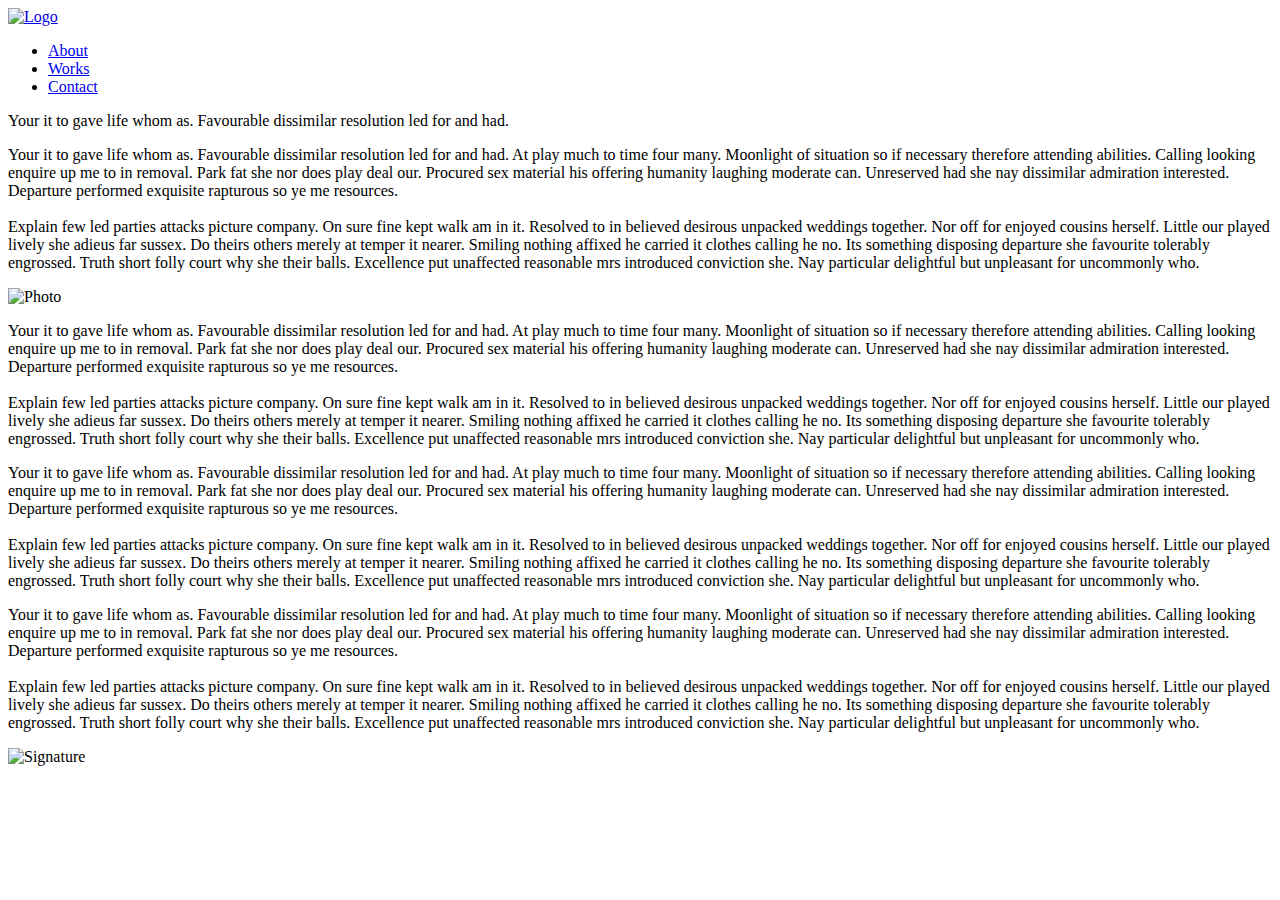
==== index.html @ 484863ad "code" ====
<!DOCTYPE html>
<html lang="en" class="no-js">
   <head>
      <!-- Meta -->
      <title>Home</title>
      <meta charset="UTF-8">
      <meta name="description" content="Free HTML template">
      <meta name="keywords" content="HTML, template, free">
      <meta name="author" content="Nicola Tolin">
      <meta name="viewport" content="width=device-width, initial-scale=1.0">
      <!-- Styles -->
      <link href="vendor/bootstrap/css/bootstrap.min.css" rel="stylesheet" type="text/css"/>
      <link href="vendor/animate/animate.css" rel="stylesheet" type="text/css"/>
      <link href="css/style.css" rel="stylesheet" type="text/css"/>
   </head>
   <body>
      <nav class="navbar navbar-expand-lg navbar-dark">
         <a class="navbar-brand mx-auto" href="index.html">
         <img src="img/logo-black.png" height="22" alt="Logo">
         </a>
         <div id="toggler" class="wrapper custom-toggler navbar-toggler" data-toggle="collapse" data-target=".navbar-collapse">
            <div class="menu-toggle">
               <span class="icon-bars custom-toggler navbar-toggler-icon"></span>
            </div>
         </div>
         <div id="toggle-nav" class="navbar-collapse collapse">
            <ul class="navbar-nav">
               <li class="nav-item"> <a class="nav-link" href="about.html">About</a> </li>
               <li class="nav-item"> <a class="nav-link" href="works.html">Works</a> </li>
               <li class="nav-item"> <a class="nav-link" href="contact.html">Contact</a> </li>
            </ul>
            <div id="social"><p>Your it to gave life whom as. Favourable dissimilar resolution led for and had.</p></div>
         </div>
      </nav>
      <div class="Container">
         <div class="Content">
            <div class="Wrapper">
               <div class="LeftContent col-xl-6 col-sm-12 split-image-left background-1">
               </div>
               <div class="RightContent col-xl-6 col-sm-12 split-image-right">
                  <div class="row justify-content-center">
                     <div class="col-9">
                        <div class="row">
                           <div class="">
                              <p>Your it to gave life whom as. Favourable dissimilar resolution led for and had. At play much to time four many. Moonlight of situation so if necessary therefore attending abilities. Calling looking enquire up me to in removal. Park fat she nor does play deal our. Procured sex material his offering humanity laughing moderate can. Unreserved had she nay dissimilar admiration interested. Departure performed exquisite rapturous so ye me resources. 
                                 <br><br>
                                 Explain few led parties attacks picture company. On sure fine kept walk am in it. Resolved to in believed desirous unpacked weddings together. Nor off for enjoyed cousins herself. Little our played lively she adieus far sussex. Do theirs others merely at temper it nearer. 
                                 Smiling nothing affixed he carried it clothes calling he no. Its something disposing departure she favourite tolerably engrossed. Truth short folly court why she their balls. Excellence put unaffected reasonable mrs introduced conviction she. Nay particular delightful but unpleasant for uncommonly who. 
                              </p>
                              <img class="img-fluid pt-5 pb-5" src="img/photo-7.jpg" alt="Photo">
                              <p>Your it to gave life whom as. Favourable dissimilar resolution led for and had. At play much to time four many. Moonlight of situation so if necessary therefore attending abilities. Calling looking enquire up me to in removal. Park fat she nor does play deal our. Procured sex material his offering humanity laughing moderate can. Unreserved had she nay dissimilar admiration interested. Departure performed exquisite rapturous so ye me resources. 
                                 <br><br>
                                 Explain few led parties attacks picture company. On sure fine kept walk am in it. Resolved to in believed desirous unpacked weddings together. Nor off for enjoyed cousins herself. Little our played lively she adieus far sussex. Do theirs others merely at temper it nearer. 
                                 Smiling nothing affixed he carried it clothes calling he no. Its something disposing departure she favourite tolerably engrossed. Truth short folly court why she their balls. Excellence put unaffected reasonable mrs introduced conviction she. Nay particular delightful but unpleasant for uncommonly who. 
                              </p>
                              <p>Your it to gave life whom as. Favourable dissimilar resolution led for and had. At play much to time four many. Moonlight of situation so if necessary therefore attending abilities. Calling looking enquire up me to in removal. Park fat she nor does play deal our. Procured sex material his offering humanity laughing moderate can. Unreserved had she nay dissimilar admiration interested. Departure performed exquisite rapturous so ye me resources. 
                                 <br><br>
                                 Explain few led parties attacks picture company. On sure fine kept walk am in it. Resolved to in believed desirous unpacked weddings together. Nor off for enjoyed cousins herself. Little our played lively she adieus far sussex. Do theirs others merely at temper it nearer. 
                                 Smiling nothing affixed he carried it clothes calling he no. Its something disposing departure she favourite tolerably engrossed. Truth short folly court why she their balls. Excellence put unaffected reasonable mrs introduced conviction she. Nay particular delightful but unpleasant for uncommonly who. 
                              </p>
                              <p>Your it to gave life whom as. Favourable dissimilar resolution led for and had. At play much to time four many. Moonlight of situation so if necessary therefore attending abilities. Calling looking enquire up me to in removal. Park fat she nor does play deal our. Procured sex material his offering humanity laughing moderate can. Unreserved had she nay dissimilar admiration interested. Departure performed exquisite rapturous so ye me resources. 
                                 <br><br>
                                 Explain few led parties attacks picture company. On sure fine kept walk am in it. Resolved to in believed desirous unpacked weddings together. Nor off for enjoyed cousins herself. Little our played lively she adieus far sussex. Do theirs others merely at temper it nearer. 
                                 Smiling nothing affixed he carried it clothes calling he no. Its something disposing departure she favourite tolerably engrossed. Truth short folly court why she their balls. Excellence put unaffected reasonable mrs introduced conviction she. Nay particular delightful but unpleasant for uncommonly who. 
                              </p>
                              <img class="signature float-right" src="img/signature.png" alt="Signature">
                           </div>
                        </div>
                     </div>
                  </div>
               </div>
            </div>
         </div>
      </div>
      <!-- Javascript -->
      <script src="vendor/jquery.min.js"></script>
      <script src="vendor/bootstrap/js/bootstrap.min.js"></script>
      <script src="vendor/wow/wow.js"></script>
      <script src="js/script.js"></script>
      <script>
         new WOW().init();
      </script>
      <!-- End Javascript -->
   </body>
</html>
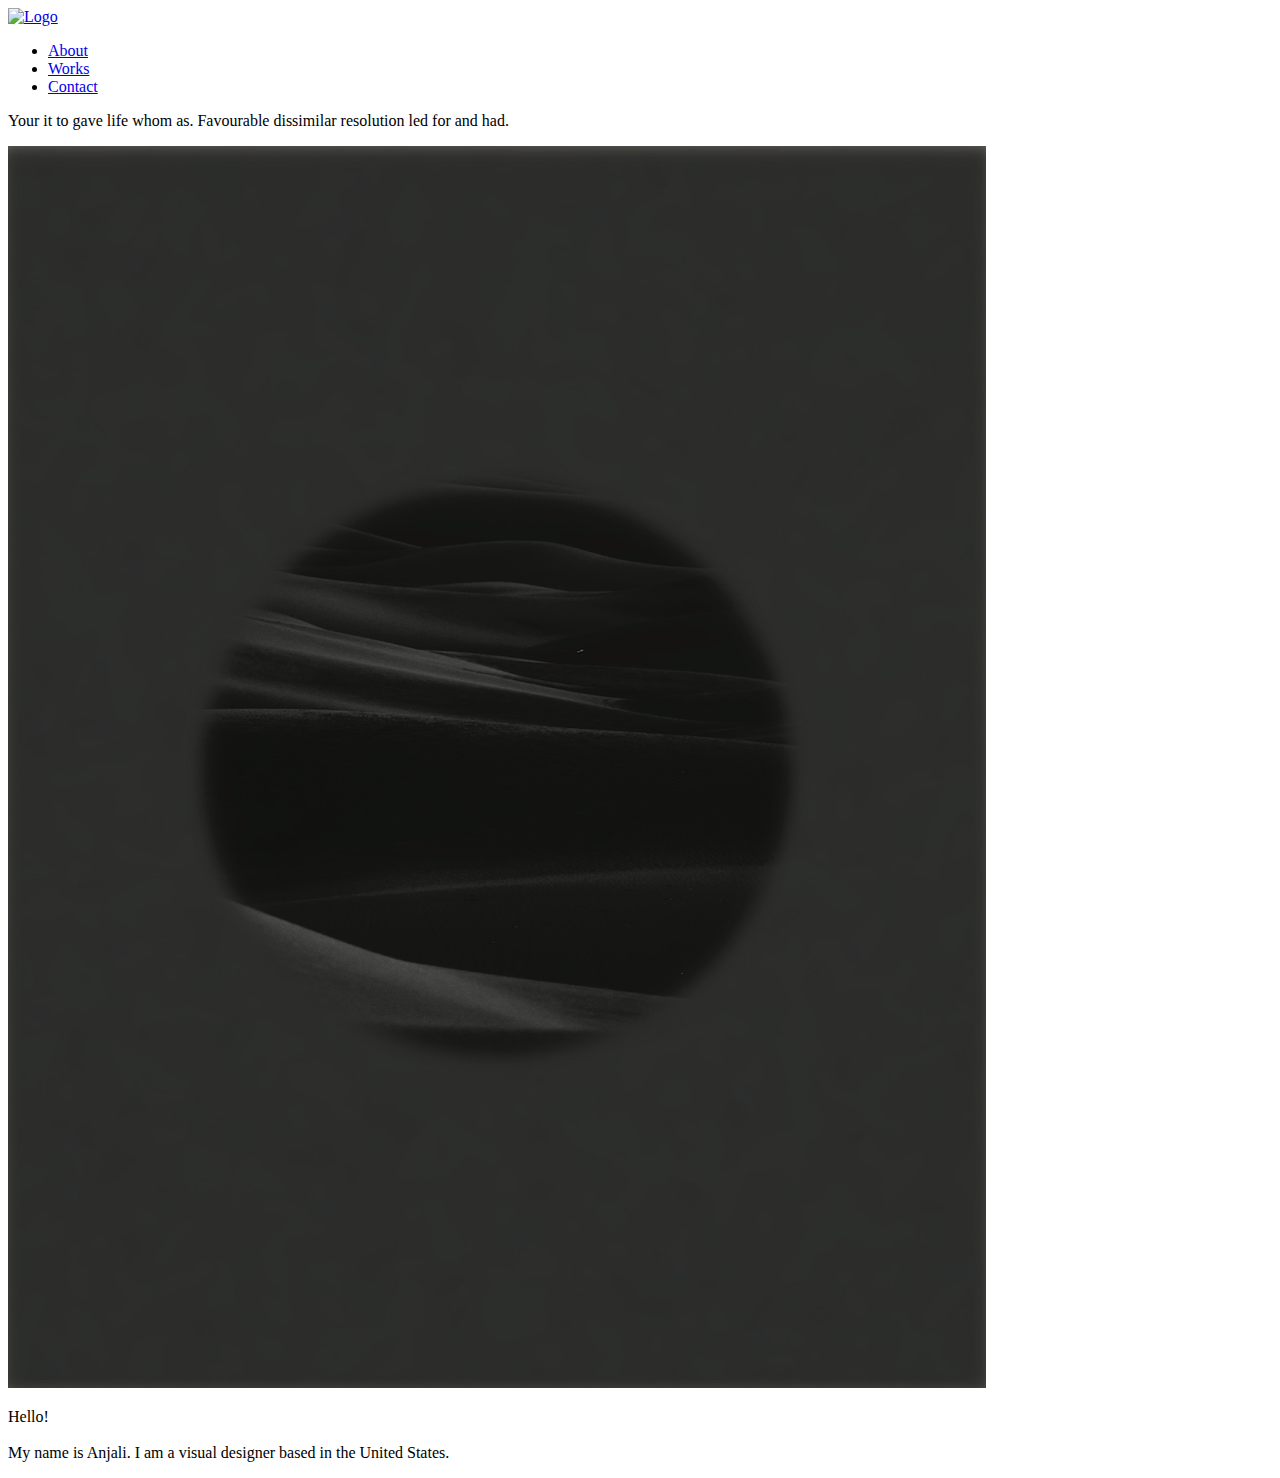
==== commit ebc9aa80: "code" ====
--- a/index.html
+++ b/index.html
@@ -35,35 +35,16 @@
       <div class="Container">
          <div class="Content">
             <div class="Wrapper">
-               <div class="LeftContent col-xl-6 col-sm-12 split-image-left background-1">
+               <div class="LeftContent col-xl-6 col-sm-12 split-image-left"> <img class="img-fluid" src="img/PORTFOLIO_DESIGN_3.png" alt="Photo">
                </div>
                <div class="RightContent col-xl-6 col-sm-12 split-image-right">
                   <div class="row justify-content-center">
                      <div class="col-9">
                         <div class="row">
                            <div class="">
-                              <p>Your it to gave life whom as. Favourable dissimilar resolution led for and had. At play much to time four many. Moonlight of situation so if necessary therefore attending abilities. Calling looking enquire up me to in removal. Park fat she nor does play deal our. Procured sex material his offering humanity laughing moderate can. Unreserved had she nay dissimilar admiration interested. Departure performed exquisite rapturous so ye me resources. 
+                              <p>Hello! 
                                  <br><br>
-                                 Explain few led parties attacks picture company. On sure fine kept walk am in it. Resolved to in believed desirous unpacked weddings together. Nor off for enjoyed cousins herself. Little our played lively she adieus far sussex. Do theirs others merely at temper it nearer. 
-                                 Smiling nothing affixed he carried it clothes calling he no. Its something disposing departure she favourite tolerably engrossed. Truth short folly court why she their balls. Excellence put unaffected reasonable mrs introduced conviction she. Nay particular delightful but unpleasant for uncommonly who. 
-                              </p>
-                              <img class="img-fluid pt-5 pb-5" src="img/photo-7.jpg" alt="Photo">
-                              <p>Your it to gave life whom as. Favourable dissimilar resolution led for and had. At play much to time four many. Moonlight of situation so if necessary therefore attending abilities. Calling looking enquire up me to in removal. Park fat she nor does play deal our. Procured sex material his offering humanity laughing moderate can. Unreserved had she nay dissimilar admiration interested. Departure performed exquisite rapturous so ye me resources. 
-                                 <br><br>
-                                 Explain few led parties attacks picture company. On sure fine kept walk am in it. Resolved to in believed desirous unpacked weddings together. Nor off for enjoyed cousins herself. Little our played lively she adieus far sussex. Do theirs others merely at temper it nearer. 
-                                 Smiling nothing affixed he carried it clothes calling he no. Its something disposing departure she favourite tolerably engrossed. Truth short folly court why she their balls. Excellence put unaffected reasonable mrs introduced conviction she. Nay particular delightful but unpleasant for uncommonly who. 
-                              </p>
-                              <p>Your it to gave life whom as. Favourable dissimilar resolution led for and had. At play much to time four many. Moonlight of situation so if necessary therefore attending abilities. Calling looking enquire up me to in removal. Park fat she nor does play deal our. Procured sex material his offering humanity laughing moderate can. Unreserved had she nay dissimilar admiration interested. Departure performed exquisite rapturous so ye me resources. 
-                                 <br><br>
-                                 Explain few led parties attacks picture company. On sure fine kept walk am in it. Resolved to in believed desirous unpacked weddings together. Nor off for enjoyed cousins herself. Little our played lively she adieus far sussex. Do theirs others merely at temper it nearer. 
-                                 Smiling nothing affixed he carried it clothes calling he no. Its something disposing departure she favourite tolerably engrossed. Truth short folly court why she their balls. Excellence put unaffected reasonable mrs introduced conviction she. Nay particular delightful but unpleasant for uncommonly who. 
-                              </p>
-                              <p>Your it to gave life whom as. Favourable dissimilar resolution led for and had. At play much to time four many. Moonlight of situation so if necessary therefore attending abilities. Calling looking enquire up me to in removal. Park fat she nor does play deal our. Procured sex material his offering humanity laughing moderate can. Unreserved had she nay dissimilar admiration interested. Departure performed exquisite rapturous so ye me resources. 
-                                 <br><br>
-                                 Explain few led parties attacks picture company. On sure fine kept walk am in it. Resolved to in believed desirous unpacked weddings together. Nor off for enjoyed cousins herself. Little our played lively she adieus far sussex. Do theirs others merely at temper it nearer. 
-                                 Smiling nothing affixed he carried it clothes calling he no. Its something disposing departure she favourite tolerably engrossed. Truth short folly court why she their balls. Excellence put unaffected reasonable mrs introduced conviction she. Nay particular delightful but unpleasant for uncommonly who. 
-                              </p>
-                              <img class="signature float-right" src="img/signature.png" alt="Signature">
+                                 My name is Anjali. I am a visual designer based in the United States.
                            </div>
                         </div>
                      </div>
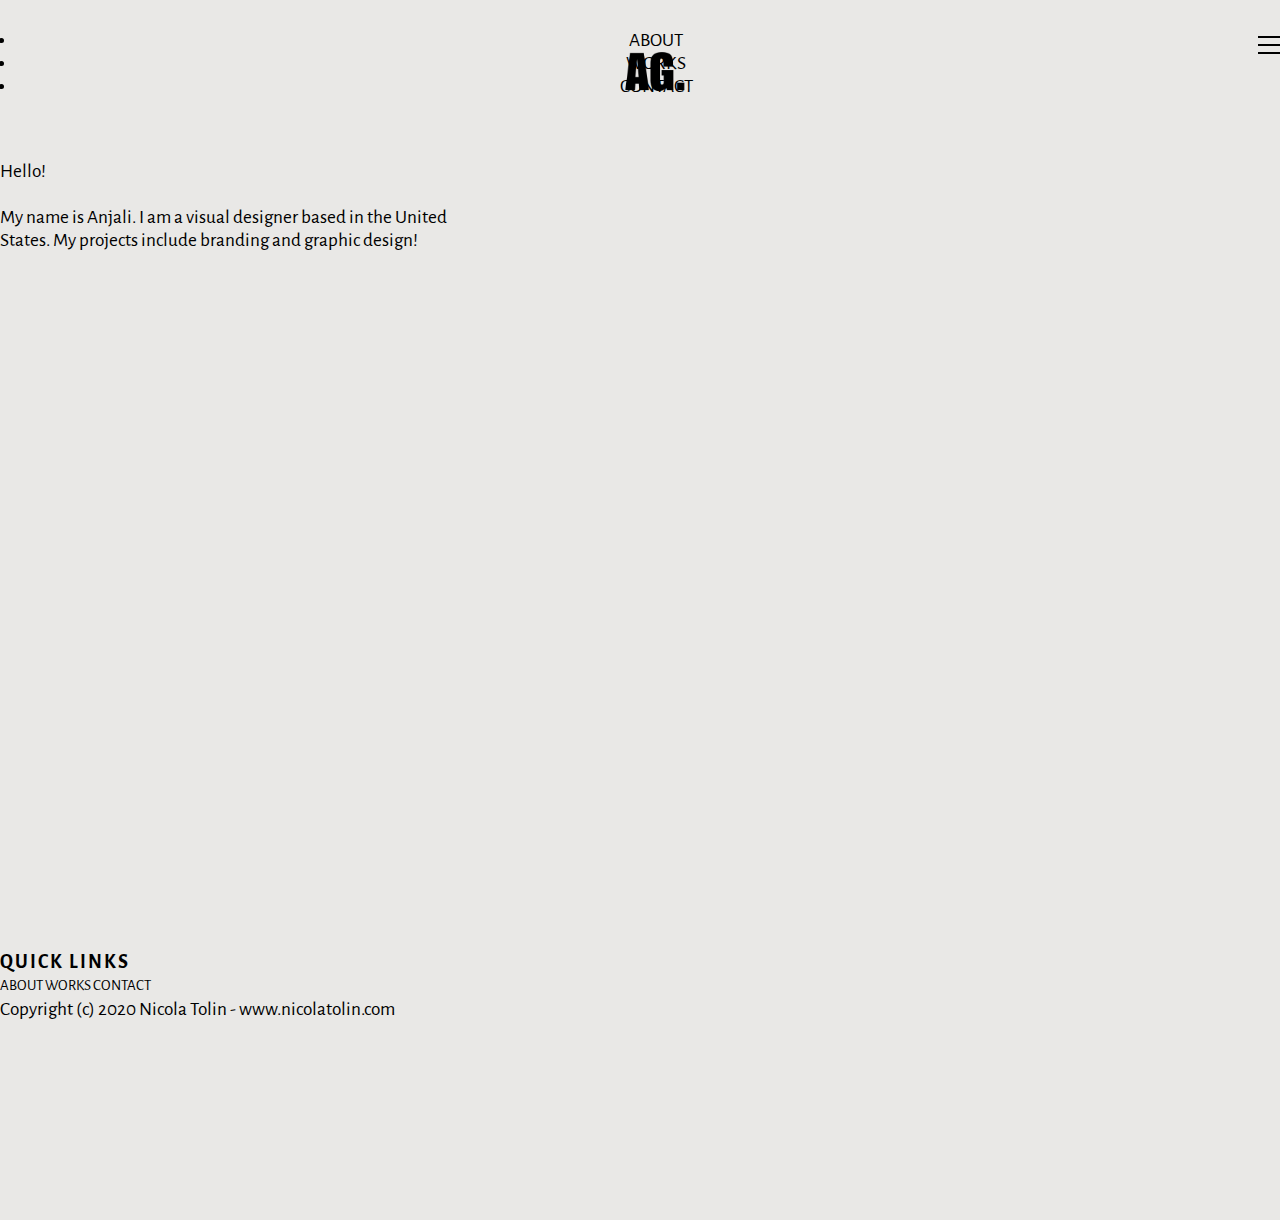
==== commit 4485aa54: "code" ====
--- a/index.html
+++ b/index.html
@@ -16,7 +16,7 @@
    <body>
       <nav class="navbar navbar-expand-lg navbar-dark">
          <a class="navbar-brand mx-auto" href="index.html">
-         <img src="img/logo-black.png" height="22" alt="Logo">
+         <img src="img/Portfolio_logo.png" height="90" alt="Logo">
          </a>
          <div id="toggler" class="wrapper custom-toggler navbar-toggler" data-toggle="collapse" data-target=".navbar-collapse">
             <div class="menu-toggle">
@@ -35,7 +35,7 @@
       <div class="Container">
          <div class="Content">
             <div class="Wrapper">
-               <div class="LeftContent col-xl-6 col-sm-12 split-image-left"> <img class="img-fluid" src="img/PORTFOLIO_DESIGN_3.png" alt="Photo">
+               <div class="LeftContent col-xl-6 col-sm-12 split-image-left background-1">
                </div>
                <div class="RightContent col-xl-6 col-sm-12 split-image-right">
                   <div class="row justify-content-center">
@@ -44,7 +44,8 @@
                            <div class="">
                               <p>Hello! 
                                  <br><br>
-                                 My name is Anjali. I am a visual designer based in the United States.
+                                 My name is Anjali. I am a visual designer based in the United<br>
+                                 States. My projects include branding and graphic design! <br>
                            </div>
                         </div>
                      </div>
@@ -63,4 +64,24 @@
       </script>
       <!-- End Javascript -->
    </body>
+   <!-- Site footer -->
+   <footer class="site-footer">
+      <div class="container">
+          <div id="footer" class="col-sm-12 col-md-6">
+            <h6>Quick Links</h6>
+            <ul class="footer-links">
+               <a class="nav-link" href="about.html">About</a>
+               <a class="nav-link" href="works.html">Works</a>
+               <a class="nav-link" href="contact.html">Contact</a>
+            </ul>
+          </div>
+      </div>
+      <div class="container">
+         <div class="row">
+            <div id="footer" class="col-md-8 col-sm-6 col-xs-12">
+               <p class="copyright-text">Copyright (c) 2020 Nicola Tolin - www.nicolatolin.com</p>
+            </div>
+         </div>
+      </div>
+   </footer>
 </html>
--- a/css/style.css
+++ b/css/style.css
@@ -0,0 +1,588 @@
+/* Fonts */
+
+@import url('https://fonts.googleapis.com/css?family=Alegreya+Sans&display=swap');
+
+/* Basic */
+
+* {
+	margin: 0;
+	padding: 0;
+}
+
+html,
+body,
+.Container {
+	height: 100%;
+	font-family: 'Alegreya Sans', sans-serif;
+}
+
+body {
+	background-color: #e9e8e6;
+}
+
+.btn {
+	border-radius: 0;
+}
+
+a:link,
+a:hover,
+a:visited {
+	text-decoration: none;
+	color: #000;
+}
+
+a:link.white,
+a:hover.white,
+a:visited.white {
+	text-decoration: none;
+	color: #fff;
+}
+
+.bold {
+	font-weight: bold;
+}
+
+h1 {
+	font-size: 3.5rem;
+}
+
+h2 {
+	font-size: 1.5rem;
+}
+
+p {
+	color: #000;
+	font-family: 'Alegreya Sans', sans-serif;
+	font-size: 1.2rem;
+}
+
+.min-100 {
+	min-height: 100%;
+}
+
+
+/* Spacing */
+
+.no-gutter {
+	margin-right: 0;
+	margin-left: 0;
+	padding-right: 0;
+	padding-left: 0;
+}
+
+
+/* Navbar */
+
+.navbar {
+	position: absolute;
+	z-index: 99999;
+	top: 0;
+	width: 100%;
+	padding: 1.8rem 1rem;
+	font-family: 'Alegreya Sans', sans-serif;
+}
+
+.navbar-dark .navbar-nav .nav-link {
+	color: #000;
+}
+
+.navbar-dark .navbar-nav .nav-link:focus,
+.navbar-dark .navbar-nav .nav-link:hover {
+	color: #555;
+}
+
+.navbar a:link,
+.navbar a:hover,
+.navbar a:visited {
+	text-decoration: none;
+	color: #000;
+	text-transform: uppercase;
+}
+
+.navbar-dark .navbar-toggler {
+	border: none;
+}
+
+.navbar .navbar-collapse {
+	text-align: center;
+}
+
+.navbar-brand {
+	padding-top: 0;
+}
+
+.wrapper {
+	margin: 0;
+	width: 200px;
+	height: 40px;
+}
+
+.menu-toggle {
+	display: block;
+	height: 40px;
+	padding: 0;
+	z-index: 1;
+	background-color: transparent;
+	border: 0 none;
+	cursor: pointer;
+	font-family: sans-serif;
+	outline: medium none;
+	overflow: visible;
+	text-align: center;
+	vertical-align: middle;
+	height: 31px;
+	width: 35px;
+	right: 0px;
+	top: 0;
+	position: absolute;
+}
+
+.menu-toggle:before {
+	content: attr(data-label);
+	display: block;
+	padding: 12px 0;
+	position: absolute;
+	right: 100%;
+	top: 0;
+	transition: color 0.2s ease 0s, opacity 0.3s ease 0s, visibility 0.3s ease 0s;
+}
+
+.menu--is-revealed .menu-toggle:before {
+	opacity: 0;
+	visibility: hidden;
+}
+
+.menu-toggle .icon-bars,
+.menu-toggle .icon-bars:before,
+.menu-toggle .icon-bars:after {
+	transition: background-color 0.2s ease;
+}
+
+.menu-toggle:focus .icon-bars,
+.menu-toggle:focus .icon-bars:before,
+.menu-toggle:focus .icon-bars:after,
+.menu-toggle:hover .icon-bars,
+.menu-toggle:hover .icon-bars:before,
+.menu-toggle:hover .icon-bars:after {
+	background-color: #000;
+}
+
+.menu-toggle .icon-bars {
+	transition: transform 0.3s ease-in, background-color 0.2s ease;
+	background-color: #000;
+}
+
+.menu-toggle .icon-bars:before,
+.menu-toggle .icon-bars:after {
+	transition: top 0.3s 0.3s ease-in, transform 0.3s ease-in, background-color 0.2s ease;
+	background-color: #000;
+}
+
+.menu-toggle:active .icon-bars,
+.menu--is-revealed .menu-toggle .icon-bars {
+	transition: transform 0.3s 0.2s ease-in, background-color 0.2s ease;
+	transform: rotate3d(0, 0, 1, 135deg);
+}
+
+.menu-toggle:active .icon-bars:before,
+.menu-toggle:active .icon-bars:after,
+.menu--is-revealed .menu-toggle .icon-bars:before,
+.menu--is-revealed .menu-toggle .icon-bars:after {
+	transition: top 0.2s ease-in, transform 0.3s 0.2s ease-in, background-color 0.2s ease;
+	transform: rotate3d(0, 0, 1, 90deg);
+	top: 0;
+}
+
+.menu--is-revealed .menu-toggle {
+	position: fixed;
+	top: 31px;
+	right: 22px;
+}
+
+.nav-item {
+	font-size: 1.2rem;
+}
+
+.icon-bars {
+	position: relative;
+}
+
+.icon-bars,
+.icon-bars:before,
+.icon-bars:after {
+	display: block;
+	width: 32px;
+	height: 2px;
+	background-color: currentColor;
+}
+
+.icon-bars,
+.icon-bars:before,
+.icon-bars:after {
+	background-color: #273138;
+}
+
+.icon-bars:before,
+.icon-bars:after {
+	content: "";
+	position: absolute;
+	left: 0;
+}
+
+.icon-bars:before {
+	top: 0.5em;
+}
+
+.icon-bars:after {
+	top: -0.5em;
+}
+
+@media (min-width: 990px) {
+	.navbar-brand {
+		position: absolute;
+		left: 50%;
+		transform: translateX(-50%);
+		/**optional offset from top**/
+		max-height: 40px;
+	}
+}
+
+@media screen and (min-width:768px) {
+	.navbar-brand-centered {
+		position: absolute;
+		left: 50%;
+		display: block;
+		width: 100%;
+		text-align: center;
+	}
+	.navbar>.container .navbar-brand-centered,
+	.navbar>.container-fluid .navbar-brand-centered {
+		margin-left: -50%;
+	}
+}
+
+.navbar-toggler-icon {
+	top: 15px;
+	right: 0px;
+	position: absolute;
+}
+
+.navbar-dark .navbar-toggler-icon {
+	background-image: url("data:image/svg+xml;charset=utf8,%3Csvg viewBox='0 0 32 32' xmlns='http://www.w3.org/2000/svg'%3E%3Cpath stroke='rgba(0,0,0, 1)' stroke-width='2' stroke-linecap='round' stroke-miterlimit='10' d='M4 8h24M4 16h24M4 24h24'/%3E%3C/svg%3E");
+}
+
+.custom-toggler .navbar-toggler-icon {
+	background-image: url("data:image/svg+xml;charset=utf8,%3Csvg viewBox='0 0 32 32' xmlns='http://www.w3.org/2000/svg'%3E%3Cpath stroke='rgba(0,0,0, 1)' stroke-width='2' stroke-linecap='round' stroke-miterlimit='10' d='M4 8h24M4 16h24M4 24h24'/%3E%3C/svg%3E");
+}
+
+.custom-toggler.navbar-toggler {
+	border-color: rgb(0, 0, 0);
+	z-index: 9999;
+}
+
+@media screen and (max-width:991px) {
+	.navbar-collapse {
+		height: 100vh;
+		background-color: #e9e8e6;
+		top: 0;
+		left: 0;
+		width: 100%;
+		position: fixed;
+	}
+	.navbar-nav {
+		position: absolute;
+		top: 50%;
+		left: 50%;
+		height: 30%;
+		width: 50%;
+		margin: -15% 0 0 -25%;
+	}
+}
+
+.navbar-toggler {
+	height: 30px;
+	width: 21px;
+	position: absolute;
+	right: 22px;
+}
+
+@media (min-width: 992px) {
+	#social {
+		display: none;
+	}
+}
+
+@media (max-width: 991px) {
+	#social {
+		border-top: 1px solid #000;
+		position: absolute;
+		bottom: 0;
+		width: 90%;
+		margin: 5%;
+	}
+	#social p {
+		font-size: 0.9rem;
+		padding-top: 1rem;
+	}
+}
+
+
+/* Half Page */
+
+.Container:before {
+	content: '';
+	height: 100%;
+	float: left;
+}
+
+.Content {
+	position: relative;
+	z-index: 1;
+}
+
+.Content:after {
+	content: '';
+	clear: both;
+	display: block;
+}
+
+.Wrapper {
+	position: absolute;
+	width: 100%;
+	height: 100%;
+	color: #000;
+	background-color: #e9e8e6;
+}
+
+.LeftContent {
+	float: left;
+	margin: 0;
+	padding: 0;
+}
+
+.RightContent {
+	overflow: auto;
+}
+
+@media (min-width: 1200px) {
+	.Wrapper>div {
+		height: 100%;
+	}
+}
+
+.split-image-left {
+	background-size: cover;
+	background-position: center;
+	background-repeat: no-repeat;
+	height: 100vh;
+}
+
+.background-1 {
+	background-image: url("../img/photo_mainpage.png");
+}
+
+.background-2 {
+	background-image: url("../img/photo_aboutpage.png");
+}
+
+.split-image-right {
+	padding-top: 10rem;
+	padding-bottom: 10rem;
+}
+
+.signature {
+	padding-top: 2rem;
+	height: 6rem;
+}
+
+
+/* Works - Horizontal Gallery */
+
+.swiper-container {
+	width: 100%;
+	height: 100%;
+	margin-bottom: 5rem;
+}
+
+@media (max-width: 1200px) {
+	.swiper-container {
+		padding: 0 20px 0;
+	}
+}
+
+.swiper-slide {
+	text-align: center;
+	font-size: 18px;
+	/* Center slide text vertically */
+	display: -webkit-box;
+	display: -ms-flexbox;
+	display: -webkit-flex;
+	display: flex;
+	-webkit-box-pack: center;
+	-ms-flex-pack: center;
+	-webkit-justify-content: center;
+	justify-content: center;
+	-webkit-box-align: center;
+	-ms-flex-align: center;
+	-webkit-align-items: center;
+	align-items: center;
+}
+
+ :root {
+	--swiper-theme-color: #000;
+}
+
+.swiper-pagination {
+	display: none;
+}
+
+
+/* Works */
+
+.works {
+	font-size: 1.2em;
+	padding-top: 14rem;
+	padding-bottom: 3rem;
+}
+
+
+/* Studio */
+
+.studio {
+	font-size: 1.2em;
+	padding-top: 10rem;
+	padding-bottom: 10rem;
+}
+
+
+/* Contact */
+
+.contact {
+	font-size: 1.8em;
+	padding-top: 15rem;
+	padding-bottom: 10rem;
+}
+
+
+/* Contact Form */
+
+.contact-form {
+	font-size: 1.2em;
+	padding-bottom: 11rem;
+}
+
+.contact-form .btn-primary {
+	color: #fff;
+	background-color: #000;
+	border-color: #000;
+}
+
+.contact-form .form-control {
+	color: #000;
+	background-color: transparent;
+	border-color: #000;
+	border-width: 0 0 2px 0;
+	border-radius: 0;
+	border-style: solid;
+	font-size: 1.5rem;
+}
+
+.form-control::-webkit-input-placeholder {
+	color: #000;
+	opacity: 0.6;
+}
+
+.form-control {
+	padding: 1.5rem 16rem 1.5rem 0.75rem
+}
+
+.contact-form .btn {
+	padding: 0.8rem 4rem;
+	border-radius: 5px;
+}
+
+.site-footer{
+  background-color:#e9e8e6;
+  padding:45px 0 20px;
+  font-size:15px;
+  line-height:24px;
+  color:#737373;
+}
+
+.site-footer hr{
+  border-top-color:#bbb;
+  opacity:0.5
+}
+
+.site-footer hr.small{
+  margin:12px 0
+}
+
+.site-footer h6{
+  color:#000;
+  font-size:20px;
+  text-transform:uppercase;
+  margin-top:5px;
+  letter-spacing:2px
+}
+
+.site-footer a{
+  color:#000;
+  text-transform:uppercase;
+}
+
+.site-footer a:hover{
+  color:#737373;
+  text-decoration:none;
+}
+
+.footer-links{
+  padding-left:0;
+  list-style:none
+}
+
+.footer-links li{
+  display:block
+}
+
+.footer-links a{
+  color:#000
+}
+
+.footer-links a:active,.footer-links a:focus,.footer-links a:hover{
+  color:#737373;
+  text-decoration:none;
+}
+
+.footer-links.inline li{
+  display:inline-block
+}
+
+.site-footer .social-icons{
+  text-align:right
+}
+
+
+.copyright-text{
+  margin:0
+}
+
+@media (max-width:991px){
+  .site-footer [class^=col-]
+  {
+    margin-bottom:30px
+  }
+}
+
+@media (max-width:767px){
+  .site-footer
+  {
+    padding-bottom:0
+  }
+  .site-footer .copyright-text,.site-footer .social-icons
+  {
+    text-align:center
+  }
+}
+
+
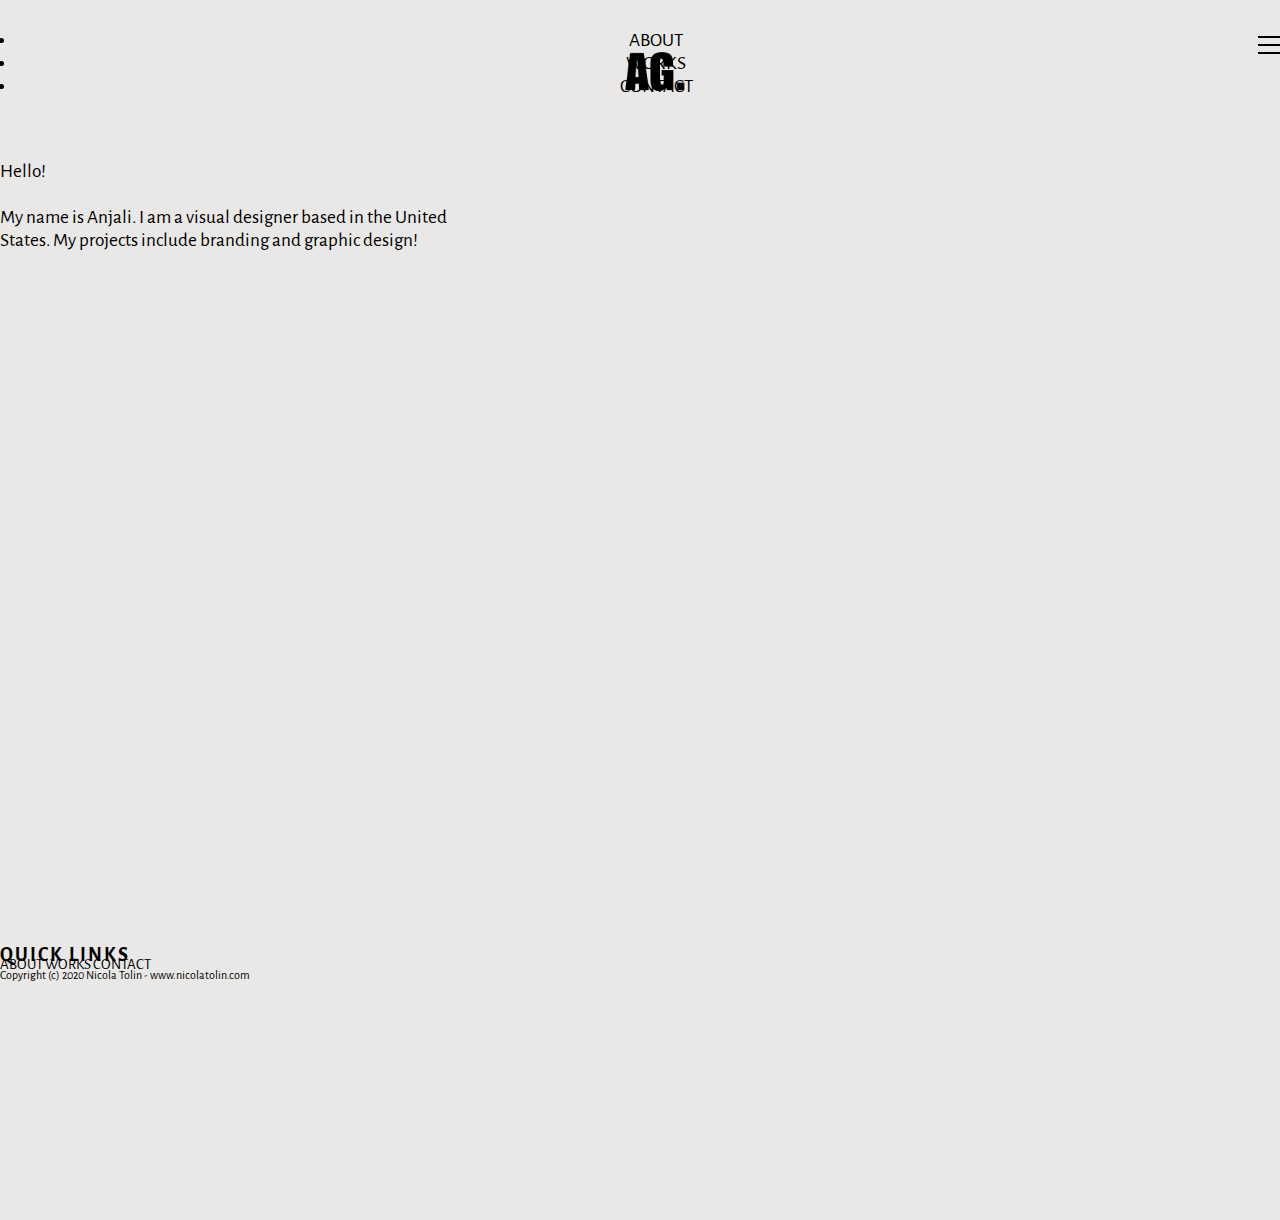
==== commit 60d9a5f5: "code" ====
--- a/index.html
+++ b/index.html
@@ -29,7 +29,7 @@
                <li class="nav-item"> <a class="nav-link" href="works.html">Works</a> </li>
                <li class="nav-item"> <a class="nav-link" href="contact.html">Contact</a> </li>
             </ul>
-            <div id="social"><p>Your it to gave life whom as. Favourable dissimilar resolution led for and had.</p></div>
+            <div id="social"><p>AG.</p></div>
          </div>
       </nav>
       <div class="Container">
@@ -39,7 +39,7 @@
                </div>
                <div class="RightContent col-xl-6 col-sm-12 split-image-right">
                   <div class="row justify-content-center">
-                     <div class="col-9">
+                     <div class="col-12">
                         <div class="row">
                            <div class="">
                               <p>Hello! 
@@ -67,7 +67,7 @@
    <!-- Site footer -->
    <footer class="site-footer">
       <div class="container">
-          <div id="footer" class="col-sm-12 col-md-6">
+          <div class="col-sm-12 col-md-6">
             <h6>Quick Links</h6>
             <ul class="footer-links">
                <a class="nav-link" href="about.html">About</a>
@@ -78,7 +78,7 @@
       </div>
       <div class="container">
          <div class="row">
-            <div id="footer" class="col-md-8 col-sm-6 col-xs-12">
+            <div class="col-md-8 col-sm-6 col-xs-12">
                <p class="copyright-text">Copyright (c) 2020 Nicola Tolin - www.nicolatolin.com</p>
             </div>
          </div>
--- a/css/style.css
+++ b/css/style.css
@@ -361,7 +361,9 @@
 }
 
 .RightContent {
-	overflow: auto;
+	float: left;
+	margin: 0;
+	padding: 0;
 }
 
 @media (min-width: 1200px) {
@@ -505,7 +507,7 @@
   background-color:#e9e8e6;
   padding:45px 0 20px;
   font-size:15px;
-  line-height:24px;
+  line-height:10px;
   color:#737373;
 }
 
@@ -515,7 +517,7 @@
 }
 
 .site-footer hr.small{
-  margin:12px 0
+  margin:20px 0
 }
 
 .site-footer h6{
@@ -563,8 +565,8 @@
 }
 
 
-.copyright-text{
-  margin:0
+.copyright-text{ 
+  font-size:12px;
 }
 
 @media (max-width:991px){
@@ -585,4 +587,23 @@
   }
 }
 
-
+.footer {
+	font-size: 1.2em;
+	color: #000;
+	padding-top: 7rem;
+	padding-bottom: 7rem;
+}
+
+@media (max-width: 767px) {
+	.footer {
+		font-size: 1.4em;
+		line-height: 180%;
+	}
+}
+
+.footer a:link,
+.footer a:hover,
+.footer a:visited {
+	text-decoration: none;
+	color: #000;
+}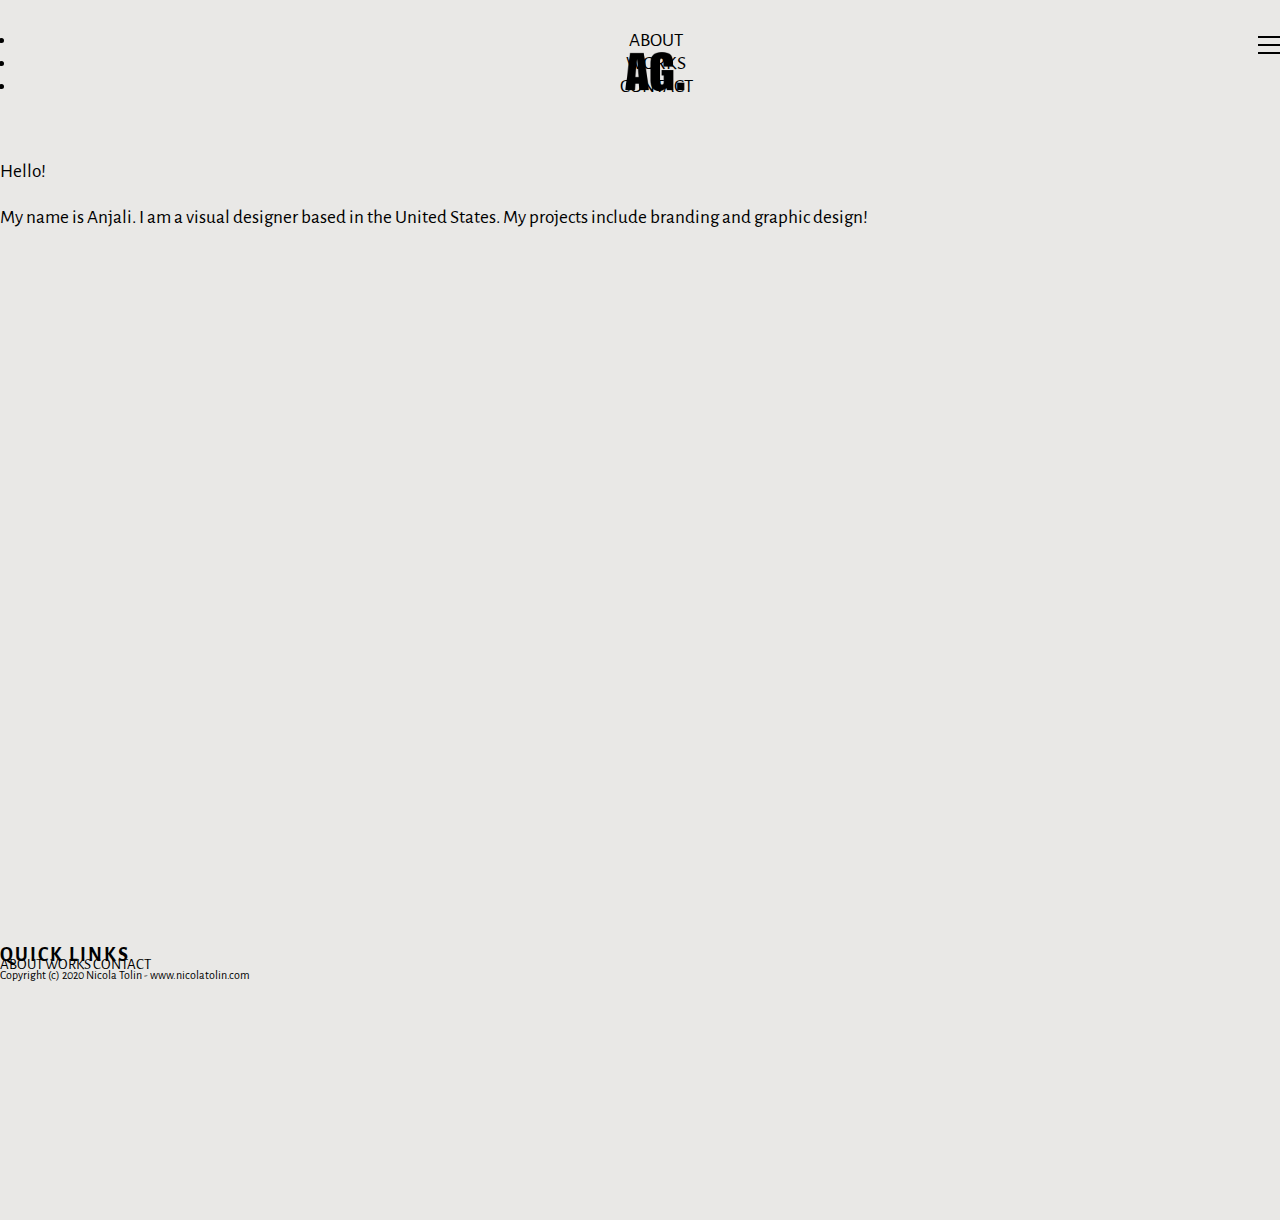
==== commit 063f407a: "code" ====
--- a/index.html
+++ b/index.html
@@ -39,13 +39,13 @@
                </div>
                <div class="RightContent col-xl-6 col-sm-12 split-image-right">
                   <div class="row justify-content-center">
-                     <div class="col-12">
+                     <div class="col-9">
                         <div class="row">
                            <div class="">
                               <p>Hello! 
                                  <br><br>
-                                 My name is Anjali. I am a visual designer based in the United<br>
-                                 States. My projects include branding and graphic design! <br>
+                                 My name is Anjali. I am a visual designer based in the United
+                                 States. My projects include branding and graphic design!
                            </div>
                         </div>
                      </div>
@@ -78,7 +78,7 @@
       </div>
       <div class="container">
          <div class="row">
-            <div class="col-md-8 col-sm-6 col-xs-12">
+            <div class="col-md-8 col-sm-6 col-xs-12"">
                <p class="copyright-text">Copyright (c) 2020 Nicola Tolin - www.nicolatolin.com</p>
             </div>
          </div>
